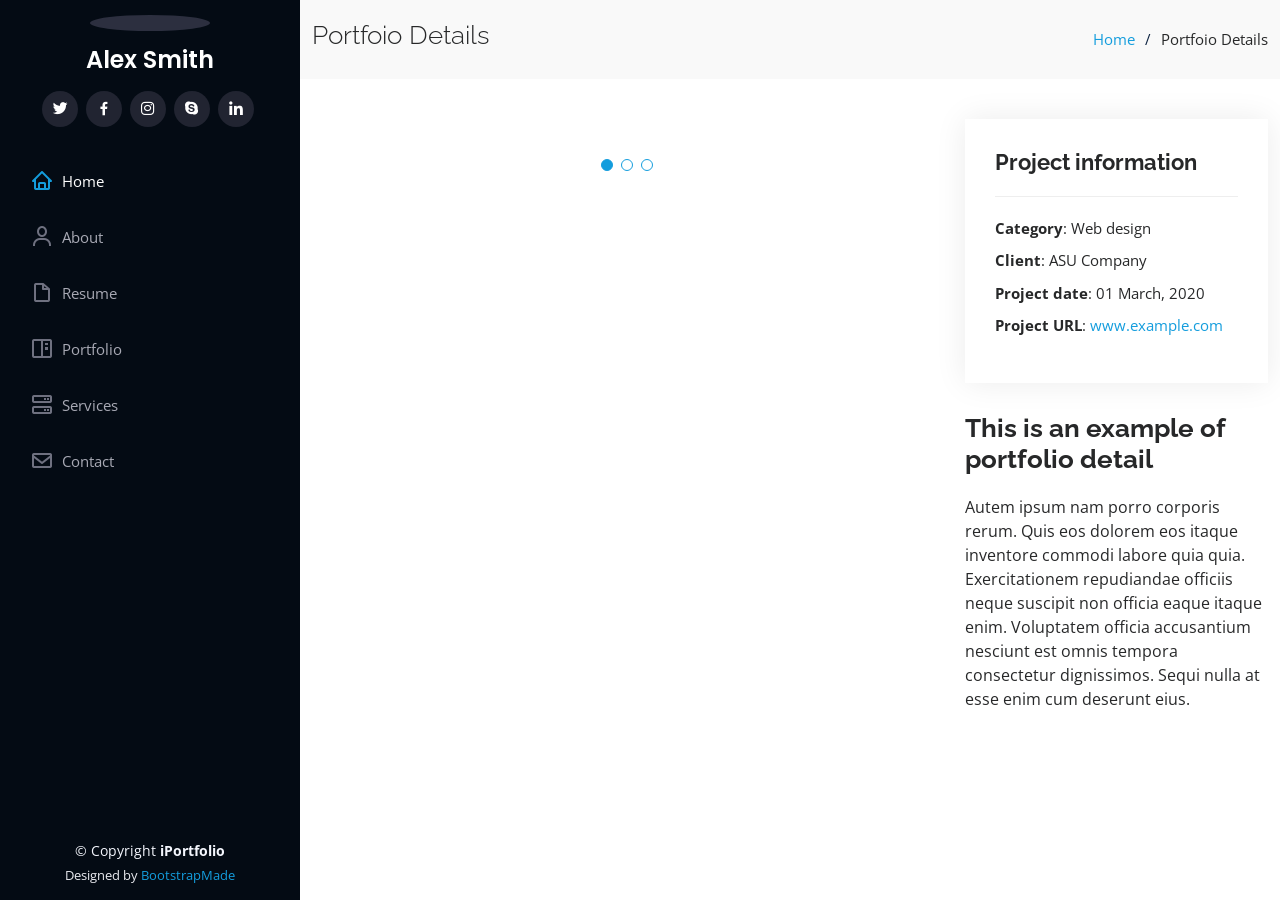
==== portfolio-details.html @ 53640147 "test" ====
<!DOCTYPE html>
<html lang="en">

<head>
  <meta charset="utf-8">
  <meta content="width=device-width, initial-scale=1.0" name="viewport">

  <title>Portfolio Details - iPortfolio Bootstrap Template</title>
  <meta content="" name="description">
  <meta content="" name="keywords">

  <!-- Favicons -->
  <link href="assets/img/favicon.png" rel="icon">
  <link href="assets/img/apple-touch-icon.png" rel="apple-touch-icon">

  <!-- Google Fonts -->
  <link href="https://fonts.googleapis.com/css?family=Open+Sans:300,300i,400,400i,600,600i,700,700i|Raleway:300,300i,400,400i,500,500i,600,600i,700,700i|Poppins:300,300i,400,400i,500,500i,600,600i,700,700i" rel="stylesheet">

  <!-- Vendor CSS Files -->
  <link href="assets/vendor/aos/aos.css" rel="stylesheet">
  <link href="assets/vendor/bootstrap/css/bootstrap.min.css" rel="stylesheet">
  <link href="assets/vendor/bootstrap-icons/bootstrap-icons.css" rel="stylesheet">
  <link href="assets/vendor/boxicons/css/boxicons.min.css" rel="stylesheet">
  <link href="assets/vendor/glightbox/css/glightbox.min.css" rel="stylesheet">
  <link href="assets/vendor/swiper/swiper-bundle.min.css" rel="stylesheet">

  <!-- Template Main CSS File -->
  <link href="assets/css/style.css" rel="stylesheet">

  <!-- =======================================================
  * Template Name: iPortfolio - v3.10.0
  * Template URL: https://bootstrapmade.com/iportfolio-bootstrap-portfolio-websites-template/
  * Author: BootstrapMade.com
  * License: https://bootstrapmade.com/license/
  ======================================================== -->
</head>

<body>

  <!-- ======= Mobile nav toggle button ======= -->
  <i class="bi bi-list mobile-nav-toggle d-xl-none"></i>

  <!-- ======= Header ======= -->
  <header id="header">
    <div class="d-flex flex-column">

      <div class="profile">
        <img src="assets/img/profile-img.jpg" alt="" class="img-fluid rounded-circle">
        <h1 class="text-light"><a href="index.html">Alex Smith</a></h1>
        <div class="social-links mt-3 text-center">
          <a href="#" class="twitter"><i class="bx bxl-twitter"></i></a>
          <a href="#" class="facebook"><i class="bx bxl-facebook"></i></a>
          <a href="#" class="instagram"><i class="bx bxl-instagram"></i></a>
          <a href="#" class="google-plus"><i class="bx bxl-skype"></i></a>
          <a href="#" class="linkedin"><i class="bx bxl-linkedin"></i></a>
        </div>
      </div>

      <nav id="navbar" class="nav-menu navbar">
        <ul>
          <li><a href="#hero" class="nav-link scrollto active"><i class="bx bx-home"></i> <span>Home</span></a></li>
          <li><a href="#about" class="nav-link scrollto"><i class="bx bx-user"></i> <span>About</span></a></li>
          <li><a href="#resume" class="nav-link scrollto"><i class="bx bx-file-blank"></i> <span>Resume</span></a></li>
          <li><a href="#portfolio" class="nav-link scrollto"><i class="bx bx-book-content"></i> <span>Portfolio</span></a></li>
          <li><a href="#services" class="nav-link scrollto"><i class="bx bx-server"></i> <span>Services</span></a></li>
          <li><a href="#contact" class="nav-link scrollto"><i class="bx bx-envelope"></i> <span>Contact</span></a></li>
        </ul>
      </nav><!-- .nav-menu -->
    </div>
  </header><!-- End Header -->

  <main id="main">

    <!-- ======= Breadcrumbs ======= -->
    <section id="breadcrumbs" class="breadcrumbs">
      <div class="container">

        <div class="d-flex justify-content-between align-items-center">
          <h2>Portfoio Details</h2>
          <ol>
            <li><a href="index.html">Home</a></li>
            <li>Portfoio Details</li>
          </ol>
        </div>

      </div>
    </section><!-- End Breadcrumbs -->

    <!-- ======= Portfolio Details Section ======= -->
    <section id="portfolio-details" class="portfolio-details">
      <div class="container">

        <div class="row gy-4">

          <div class="col-lg-8">
            <div class="portfolio-details-slider swiper">
              <div class="swiper-wrapper align-items-center">

                <div class="swiper-slide">
                  <img src="assets/img/portfolio/portfolio-details-1.jpg" alt="">
                </div>

                <div class="swiper-slide">
                  <img src="assets/img/portfolio/portfolio-details-2.jpg" alt="">
                </div>

                <div class="swiper-slide">
                  <img src="assets/img/portfolio/portfolio-details-3.jpg" alt="">
                </div>

              </div>
              <div class="swiper-pagination"></div>
            </div>
          </div>

          <div class="col-lg-4">
            <div class="portfolio-info">
              <h3>Project information</h3>
              <ul>
                <li><strong>Category</strong>: Web design</li>
                <li><strong>Client</strong>: ASU Company</li>
                <li><strong>Project date</strong>: 01 March, 2020</li>
                <li><strong>Project URL</strong>: <a href="#">www.example.com</a></li>
              </ul>
            </div>
            <div class="portfolio-description">
              <h2>This is an example of portfolio detail</h2>
              <p>
                Autem ipsum nam porro corporis rerum. Quis eos dolorem eos itaque inventore commodi labore quia quia. Exercitationem repudiandae officiis neque suscipit non officia eaque itaque enim. Voluptatem officia accusantium nesciunt est omnis tempora consectetur dignissimos. Sequi nulla at esse enim cum deserunt eius.
              </p>
            </div>
          </div>

        </div>

      </div>
    </section><!-- End Portfolio Details Section -->

  </main><!-- End #main -->

  <!-- ======= Footer ======= -->
  <footer id="footer">
    <div class="container">
      <div class="copyright">
        &copy; Copyright <strong><span>iPortfolio</span></strong>
      </div>
      <div class="credits">
        <!-- All the links in the footer should remain intact. -->
        <!-- You can delete the links only if you purchased the pro version. -->
        <!-- Licensing information: https://bootstrapmade.com/license/ -->
        <!-- Purchase the pro version with working PHP/AJAX contact form: https://bootstrapmade.com/iportfolio-bootstrap-portfolio-websites-template/ -->
        Designed by <a href="https://bootstrapmade.com/">BootstrapMade</a>
      </div>
    </div>
  </footer><!-- End  Footer -->

  <a href="#" class="back-to-top d-flex align-items-center justify-content-center"><i class="bi bi-arrow-up-short"></i></a>

  <!-- Vendor JS Files -->
  <script src="assets/vendor/purecounter/purecounter_vanilla.js"></script>
  <script src="assets/vendor/aos/aos.js"></script>
  <script src="assets/vendor/bootstrap/js/bootstrap.bundle.min.js"></script>
  <script src="assets/vendor/glightbox/js/glightbox.min.js"></script>
  <script src="assets/vendor/isotope-layout/isotope.pkgd.min.js"></script>
  <script src="assets/vendor/swiper/swiper-bundle.min.js"></script>
  <script src="assets/vendor/typed.js/typed.min.js"></script>
  <script src="assets/vendor/waypoints/noframework.waypoints.js"></script>
  <script src="assets/vendor/php-email-form/validate.js"></script>

  <!-- Template Main JS File -->
  <script src="assets/js/main.js"></script>

</body>

</html>
---- assets/css/style.css ----
/**
* Template Name: iPortfolio - v3.10.0
* Template URL: https://bootstrapmade.com/iportfolio-bootstrap-portfolio-websites-template/
* Author: BootstrapMade.com
* License: https://bootstrapmade.com/license/
*/

/*--------------------------------------------------------------
# General
--------------------------------------------------------------*/
body {
  font-family: "Open Sans", sans-serif;
  color: #272829;
}

a {
  color: #149ddd;
  text-decoration: none;
}

a:hover {
  color: #37b3ed;
  text-decoration: none;
}

h1,
h2,
h3,
h4,
h5,
h6 {
  font-family: "Raleway", sans-serif;
}

/*--------------------------------------------------------------
# Back to top button
--------------------------------------------------------------*/
.back-to-top {
  position: fixed;
  visibility: hidden;
  opacity: 0;
  right: 15px;
  bottom: 15px;
  z-index: 996;
  background: #149ddd;
  width: 40px;
  height: 40px;
  border-radius: 50px;
  transition: all 0.4s;
}

.back-to-top i {
  font-size: 28px;
  color: #fff;
  line-height: 0;
}

.back-to-top:hover {
  background: #2eafec;
  color: #fff;
}

.back-to-top.active {
  visibility: visible;
  opacity: 1;
}

/*--------------------------------------------------------------
# Header
--------------------------------------------------------------*/
#header {
  position: fixed;
  top: 0;
  left: 0;
  bottom: 0;
  width: 300px;
  transition: all ease-in-out 0.5s;
  z-index: 9997;
  transition: all 0.5s;
  padding: 0 15px;
  background: #040b14;
  overflow-y: auto;
}

#header .profile img {
  margin: 15px auto;
  display: block;
  width: 120px;
  border: 8px solid #2c2f3f;
}

#header .profile h1 {
  font-size: 24px;
  margin: 0;
  padding: 0;
  font-weight: 600;
  -moz-text-align-last: center;
  text-align-last: center;
  font-family: "Poppins", sans-serif;
}

#header .profile h1 a,
#header .profile h1 a:hover {
  color: #fff;
  text-decoration: none;
}

#header .profile .social-links a {
  font-size: 18px;
  display: inline-block;
  background: #212431;
  color: #fff;
  line-height: 1;
  padding: 8px 0;
  margin-right: 4px;
  border-radius: 50%;
  text-align: center;
  width: 36px;
  height: 36px;
  transition: 0.3s;
}

#header .profile .social-links a:hover {
  background: #149ddd;
  color: #fff;
  text-decoration: none;
}

#main {
  margin-left: 300px;
}

@media (max-width: 1199px) {
  #header {
    left: -300px;
  }

  #main {
    margin-left: 0;
  }
}

/*--------------------------------------------------------------
# Navigation Menu
--------------------------------------------------------------*/
/* Desktop Navigation */
.nav-menu {
  padding: 30px 0 0 0;
}

.nav-menu * {
  margin: 0;
  padding: 0;
  list-style: none;
}

.nav-menu>ul>li {
  position: relative;
  white-space: nowrap;
}

.nav-menu a,
.nav-menu a:focus {
  display: flex;
  align-items: center;
  color: #a8a9b4;
  padding: 12px 15px;
  margin-bottom: 8px;
  transition: 0.3s;
  font-size: 15px;
}

.nav-menu a i,
.nav-menu a:focus i {
  font-size: 24px;
  padding-right: 8px;
  color: #6f7180;
}

.nav-menu a:hover,
.nav-menu .active,
.nav-menu .active:focus,
.nav-menu li:hover>a {
  text-decoration: none;
  color: #fff;
}

.nav-menu a:hover i,
.nav-menu .active i,
.nav-menu .active:focus i,
.nav-menu li:hover>a i {
  color: #149ddd;
}

/* Mobile Navigation */
.mobile-nav-toggle {
  position: fixed;
  right: 15px;
  top: 15px;
  z-index: 9998;
  border: 0;
  font-size: 24px;
  transition: all 0.4s;
  outline: none !important;
  background-color: #149ddd;
  color: #fff;
  width: 40px;
  height: 40px;
  display: inline-flex;
  align-items: center;
  justify-content: center;
  line-height: 0;
  border-radius: 50px;
  cursor: pointer;
}

.mobile-nav-active {
  overflow: hidden;
}

.mobile-nav-active #header {
  left: 0;
}

/*--------------------------------------------------------------
# Hero Section
--------------------------------------------------------------*/
#hero {
  width: 100%;
  height: 100vh;
  background: url("../img/hero-bg.jpg") top center;
  background-size: cover;
}

#hero:before {
  content: "";
  background: rgba(5, 13, 24, 0.3);
  position: absolute;
  bottom: 0;
  top: 0;
  left: 0;
  right: 0;
  z-index: 1;
}

#hero .hero-container {
  position: relative;
  z-index: 2;
  min-width: 300px;
}

#hero h1 {
  margin: 0 0 10px 0;
  font-size: 64px;
  font-weight: 700;
  line-height: 56px;
  color: #fff;
}

#hero p {
  color: #fff;
  margin-bottom: 50px;
  font-size: 26px;
  font-family: "Poppins", sans-serif;
}

#hero p span {
  color: #fff;
  padding-bottom: 4px;
  letter-spacing: 1px;
  border-bottom: 3px solid #149ddd;
}

@media (min-width: 1024px) {
  #hero {
    background-attachment: fixed;
  }
}

@media (max-width: 768px) {
  #hero h1 {
    font-size: 28px;
    line-height: 36px;
  }

  #hero h2 {
    font-size: 18px;
    line-height: 24px;
    margin-bottom: 30px;
  }
}

/*--------------------------------------------------------------
# Sections General
--------------------------------------------------------------*/
section {
  padding: 60px 0;
  overflow: hidden;
}

.section-bg {
  background: #f5f8fd;
}

.section-title {
  padding-bottom: 30px;
}

.section-title h2 {
  font-size: 32px;
  font-weight: bold;
  margin-bottom: 20px;
  padding-bottom: 20px;
  position: relative;
  color: #173b6c;
}

.section-title h2::after {
  content: "";
  position: absolute;
  display: block;
  width: 50px;
  height: 3px;
  background: #149ddd;
  bottom: 0;
  left: 0;
}

.section-title p {
  margin-bottom: 0;
}

/*--------------------------------------------------------------
# About
--------------------------------------------------------------*/
.about .content h3 {
  font-weight: 700;
  font-size: 26px;
  color: #173b6c;
}

.about .content ul {
  list-style: none;
  padding: 0;
}

.about .content ul li {
  margin-bottom: 20px;
  display: flex;
  align-items: center;
}

.about .content ul strong {
  margin-right: 10px;
}

.about .content ul i {
  font-size: 16px;
  margin-right: 5px;
  color: #149ddd;
  line-height: 0;
}

.about .content p:last-child {
  margin-bottom: 0;
}

/*--------------------------------------------------------------
# Facts
--------------------------------------------------------------*/
.facts {
  padding-bottom: 30px;
}

.facts .count-box {
  padding: 30px;
  width: 100%;
}

.facts .count-box i {
  display: block;
  font-size: 44px;
  color: #149ddd;
  float: left;
  line-height: 0;
}

.facts .count-box span {
  font-size: 48px;
  line-height: 40px;
  display: block;
  font-weight: 700;
  color: #050d18;
  margin-left: 60px;
}

.facts .count-box p {
  padding: 15px 0 0 0;
  margin: 0 0 0 60px;
  font-family: "Raleway", sans-serif;
  font-size: 14px;
  color: #122f57;
}

.facts .count-box a {
  font-weight: 600;
  display: block;
  margin-top: 20px;
  color: #122f57;
  font-size: 15px;
  font-family: "Poppins", sans-serif;
  transition: ease-in-out 0.3s;
}

.facts .count-box a:hover {
  color: #1f5297;
}

/*--------------------------------------------------------------
# Akills
--------------------------------------------------------------*/
.skills .progress {
  height: 60px;
  display: block;
  background: none;
  border-radius: 0;
}

.skills .progress .skill {
  padding: 0;
  margin: 0 0 6px 0;
  text-transform: uppercase;
  display: block;
  font-weight: 600;
  font-family: "Poppins", sans-serif;
  color: #050d18;
}

.skills .progress .skill .val {
  float: right;
  font-style: normal;
}

.skills .progress-bar-wrap {
  background: #dce8f8;
  height: 10px;
}

.skills .progress-bar {
  width: 1px;
  height: 10px;
  transition: 0.9s;
  background-color: #149ddd;
}

/*--------------------------------------------------------------
# Resume
--------------------------------------------------------------*/
.resume .resume-title {
  font-size: 26px;
  font-weight: 700;
  margin-top: 20px;
  margin-bottom: 20px;
  color: #050d18;
}

.resume .resume-item {
  padding: 0 0 20px 20px;
  margin-top: -2px;
  border-left: 2px solid #1f5297;
  position: relative;
}

.resume .resume-item h4 {
  line-height: 18px;
  font-size: 18px;
  font-weight: 600;
  text-transform: uppercase;
  font-family: "Poppins", sans-serif;
  color: #050d18;
  margin-bottom: 10px;
}

.resume .resume-item h5 {
  font-size: 16px;
  background: #e4edf9;
  padding: 5px 15px;
  display: inline-block;
  font-weight: 600;
  margin-bottom: 10px;
}

.resume .resume-item ul {
  padding-left: 20px;
}

.resume .resume-item ul li {
  padding-bottom: 10px;
}

.resume .resume-item:last-child {
  padding-bottom: 0;
}

.resume .resume-item::before {
  content: "";
  position: absolute;
  width: 16px;
  height: 16px;
  border-radius: 50px;
  left: -9px;
  top: 0;
  background: #fff;
  border: 2px solid #1f5297;
}

/*--------------------------------------------------------------
# Portfolio
--------------------------------------------------------------*/
.portfolio .portfolio-item {
  margin-bottom: 30px;
}

.portfolio #portfolio-flters {
  padding: 0;
  margin: 0 auto 35px auto;
  list-style: none;
  text-align: center;
  background: #fff;
  border-radius: 50px;
  padding: 2px 15px;
}

.portfolio #portfolio-flters li {
  cursor: pointer;
  display: inline-block;
  padding: 10px 15px 8px 15px;
  font-size: 14px;
  font-weight: 600;
  line-height: 1;
  text-transform: uppercase;
  color: #272829;
  margin-bottom: 5px;
  transition: all 0.3s ease-in-out;
}

.portfolio #portfolio-flters li:hover,
.portfolio #portfolio-flters li.filter-active {
  color: #149ddd;
}

.portfolio #portfolio-flters li:last-child {
  margin-right: 0;
}

.portfolio .portfolio-wrap {
  transition: 0.3s;
  position: relative;
  overflow: hidden;
  z-index: 1;
}

.portfolio .portfolio-wrap::before {
  content: "";
  background: rgba(255, 255, 255, 0.5);
  position: absolute;
  left: 0;
  right: 0;
  top: 0;
  bottom: 0;
  transition: all ease-in-out 0.3s;
  z-index: 2;
  opacity: 0;
}

.portfolio .portfolio-wrap .portfolio-links {
  opacity: 1;
  left: 0;
  right: 0;
  bottom: -60px;
  z-index: 3;
  position: absolute;
  transition: all ease-in-out 0.3s;
  display: flex;
  justify-content: center;
}

.portfolio .portfolio-wrap .portfolio-links a {
  color: #fff;
  font-size: 28px;
  text-align: center;
  background: rgba(20, 157, 221, 0.75);
  transition: 0.3s;
  width: 50%;
}

.portfolio .portfolio-wrap .portfolio-links a:hover {
  background: rgba(20, 157, 221, 0.95);
}

.portfolio .portfolio-wrap .portfolio-links a+a {
  border-left: 1px solid #37b3ed;
}

.portfolio .portfolio-wrap:hover::before {
  top: 0;
  left: 0;
  right: 0;
  bottom: 0;
  opacity: 1;
}

.portfolio .portfolio-wrap:hover .portfolio-links {
  opacity: 1;
  bottom: 0;
}

/*--------------------------------------------------------------
# Portfolio Details
--------------------------------------------------------------*/
.portfolio-details {
  padding-top: 40px;
}

.portfolio-details .portfolio-details-slider img {
  width: 100%;
}

.portfolio-details .portfolio-details-slider .swiper-pagination {
  margin-top: 20px;
  position: relative;
}

.portfolio-details .portfolio-details-slider .swiper-pagination .swiper-pagination-bullet {
  width: 12px;
  height: 12px;
  background-color: #fff;
  opacity: 1;
  border: 1px solid #149ddd;
}

.portfolio-details .portfolio-details-slider .swiper-pagination .swiper-pagination-bullet-active {
  background-color: #149ddd;
}

.portfolio-details .portfolio-info {
  padding: 30px;
  box-shadow: 0px 0 30px rgba(5, 13, 24, 0.08);
}

.portfolio-details .portfolio-info h3 {
  font-size: 22px;
  font-weight: 700;
  margin-bottom: 20px;
  padding-bottom: 20px;
  border-bottom: 1px solid #eee;
}

.portfolio-details .portfolio-info ul {
  list-style: none;
  padding: 0;
  font-size: 15px;
}

.portfolio-details .portfolio-info ul li+li {
  margin-top: 10px;
}

.portfolio-details .portfolio-description {
  padding-top: 30px;
}

.portfolio-details .portfolio-description h2 {
  font-size: 26px;
  font-weight: 700;
  margin-bottom: 20px;
}

.portfolio-details .portfolio-description p {
  padding: 0;
}

/*--------------------------------------------------------------
# Services
--------------------------------------------------------------*/
.services .icon-box {
  margin-bottom: 20px;
}

.services .icon {
  float: left;
  display: flex;
  align-items: center;
  justify-content: center;
  width: 54px;
  height: 54px;
  background: #149ddd;
  border-radius: 50%;
  transition: 0.5s;
  border: 1px solid #149ddd;
}

.services .icon i {
  color: #fff;
  font-size: 24px;
  line-height: 0;
}

.services .icon-box:hover .icon {
  background: #fff;
}

.services .icon-box:hover .icon i {
  color: #149ddd;
}

.services .title {
  margin-left: 80px;
  font-weight: 700;
  margin-bottom: 15px;
  font-size: 18px;
}

.services .title a {
  color: #343a40;
}

.services .title a:hover {
  color: #149ddd;
}

.services .description {
  margin-left: 80px;
  line-height: 24px;
  font-size: 14px;
}

/*--------------------------------------------------------------
# Testimonials
--------------------------------------------------------------*/
.testimonials .testimonials-carousel,
.testimonials .testimonials-slider {
  overflow: hidden;
}

.testimonials .testimonial-item {
  box-sizing: content-box;
  text-align: center;
  min-height: 320px;
}

.testimonials .testimonial-item .testimonial-img {
  width: 90px;
  border-radius: 50%;
  margin: 0 auto;
}

.testimonials .testimonial-item h3 {
  font-size: 18px;
  font-weight: bold;
  margin: 10px 0 5px 0;
  color: #111;
}

.testimonials .testimonial-item h4 {
  font-size: 14px;
  color: #999;
  margin: 0;
}

.testimonials .testimonial-item .quote-icon-left,
.testimonials .testimonial-item .quote-icon-right {
  color: #c3e8fa;
  font-size: 26px;
}

.testimonials .testimonial-item .quote-icon-left {
  display: inline-block;
  left: -5px;
  position: relative;
}

.testimonials .testimonial-item .quote-icon-right {
  display: inline-block;
  right: -5px;
  position: relative;
  top: 10px;
}

.testimonials .testimonial-item p {
  font-style: italic;
  margin: 0 15px 15px 15px;
  padding: 20px;
  background: #fff;
  position: relative;
  margin-bottom: 35px;
  border-radius: 6px;
  box-shadow: 0px 2px 15px rgba(0, 0, 0, 0.1);
}

.testimonials .testimonial-item p::after {
  content: "";
  width: 0;
  height: 0;
  border-top: 20px solid #fff;
  border-right: 20px solid transparent;
  border-left: 20px solid transparent;
  position: absolute;
  bottom: -20px;
  left: calc(50% - 20px);
}

.testimonials .swiper-pagination {
  margin-top: 20px;
  position: relative;
}

.testimonials .swiper-pagination .swiper-pagination-bullet {
  width: 12px;
  height: 12px;
  background-color: #fff;
  opacity: 1;
  border: 1px solid #149ddd;
}

.testimonials .swiper-pagination .swiper-pagination-bullet-active {
  background-color: #149ddd;
}

/*--------------------------------------------------------------
# Contact
--------------------------------------------------------------*/
.contact {
  padding-bottom: 130px;
}

.contact .info {
  padding: 30px;
  background: #fff;
  width: 100%;
  box-shadow: 0 0 24px 0 rgba(0, 0, 0, 0.12);
}

.contact .info i {
  font-size: 20px;
  color: #149ddd;
  float: left;
  width: 44px;
  height: 44px;
  background: #dff3fc;
  display: flex;
  justify-content: center;
  align-items: center;
  border-radius: 50px;
  transition: all 0.3s ease-in-out;
}

.contact .info h4 {
  padding: 0 0 0 60px;
  font-size: 22px;
  font-weight: 600;
  margin-bottom: 5px;
  color: #050d18;
}

.contact .info p {
  padding: 0 0 10px 60px;
  margin-bottom: 20px;
  font-size: 14px;
  color: #173b6c;
}

.contact .info .email p {
  padding-top: 5px;
}

.contact .info .social-links {
  padding-left: 60px;
}

.contact .info .social-links a {
  font-size: 18px;
  display: inline-block;
  background: #333;
  color: #fff;
  line-height: 1;
  padding: 8px 0;
  border-radius: 50%;
  text-align: center;
  width: 36px;
  height: 36px;
  transition: 0.3s;
  margin-right: 10px;
}

.contact .info .social-links a:hover {
  background: #149ddd;
  color: #fff;
}

.contact .info .email:hover i,
.contact .info .address:hover i,
.contact .info .phone:hover i {
  background: #149ddd;
  color: #fff;
}

.contact .php-email-form {
  width: 100%;
  padding: 30px;
  background: #fff;
  box-shadow: 0 0 24px 0 rgba(0, 0, 0, 0.12);
}

.contact .php-email-form .form-group {
  padding-bottom: 8px;
}

.contact .php-email-form .validate {
  display: none;
  color: red;
  margin: 0 0 15px 0;
  font-weight: 400;
  font-size: 13px;
}

.contact .php-email-form .error-message {
  display: none;
  color: #fff;
  background: #ed3c0d;
  text-align: left;
  padding: 15px;
  font-weight: 600;
}

.contact .php-email-form .error-message br+br {
  margin-top: 25px;
}

.contact .php-email-form .sent-message {
  display: none;
  color: #fff;
  background: #18d26e;
  text-align: center;
  padding: 15px;
  font-weight: 600;
}

.contact .php-email-form .loading {
  display: none;
  background: #fff;
  text-align: center;
  padding: 15px;
}

.contact .php-email-form .loading:before {
  content: "";
  display: inline-block;
  border-radius: 50%;
  width: 24px;
  height: 24px;
  margin: 0 10px -6px 0;
  border: 3px solid #18d26e;
  border-top-color: #eee;
  -webkit-animation: animate-loading 1s linear infinite;
  animation: animate-loading 1s linear infinite;
}

.contact .php-email-form .form-group {
  margin-bottom: 15px;
}

.contact .php-email-form label {
  padding-bottom: 8px;
}

.contact .php-email-form input,
.contact .php-email-form textarea {
  border-radius: 0;
  box-shadow: none;
  font-size: 14px;
}

.contact .php-email-form input {
  height: 44px;
}

.contact .php-email-form textarea {
  padding: 10px 15px;
}

.contact .php-email-form button[type=submit] {
  background: #149ddd;
  border: 0;
  padding: 10px 24px;
  color: #fff;
  transition: 0.4s;
  border-radius: 4px;
}

.contact .php-email-form button[type=submit]:hover {
  background: #37b3ed;
}

@-webkit-keyframes animate-loading {
  0% {
    transform: rotate(0deg);
  }

  100% {
    transform: rotate(360deg);
  }
}

@keyframes animate-loading {
  0% {
    transform: rotate(0deg);
  }

  100% {
    transform: rotate(360deg);
  }
}

/*--------------------------------------------------------------
# Breadcrumbs
--------------------------------------------------------------*/
.breadcrumbs {
  padding: 20px 0;
  background: #f9f9f9;
}

.breadcrumbs h2 {
  font-size: 26px;
  font-weight: 300;
}

.breadcrumbs ol {
  display: flex;
  flex-wrap: wrap;
  list-style: none;
  padding: 0;
  margin: 0;
  font-size: 15px;
}

.breadcrumbs ol li+li {
  padding-left: 10px;
}

.breadcrumbs ol li+li::before {
  display: inline-block;
  padding-right: 10px;
  color: #0e2442;
  content: "/";
}

@media (max-width: 768px) {
  .breadcrumbs .d-flex {
    display: block !important;
  }

  .breadcrumbs ol {
    display: block;
  }

  .breadcrumbs ol li {
    display: inline-block;
  }
}

/*--------------------------------------------------------------
# Footer
--------------------------------------------------------------*/
#footer {
  padding: 15px;
  color: #f4f6fd;
  font-size: 14px;
  position: fixed;
  left: 0;
  bottom: 0;
  width: 300px;
  z-index: 9999;
  background: #040b14;
}

#footer .copyright {
  text-align: center;
}

#footer .credits {
  padding-top: 5px;
  text-align: center;
  font-size: 13px;
  color: #eaebf0;
}

@media (max-width: 1199px) {
  #footer {
    position: static;
    width: auto;
    padding-right: 20px 15px;
  }
}
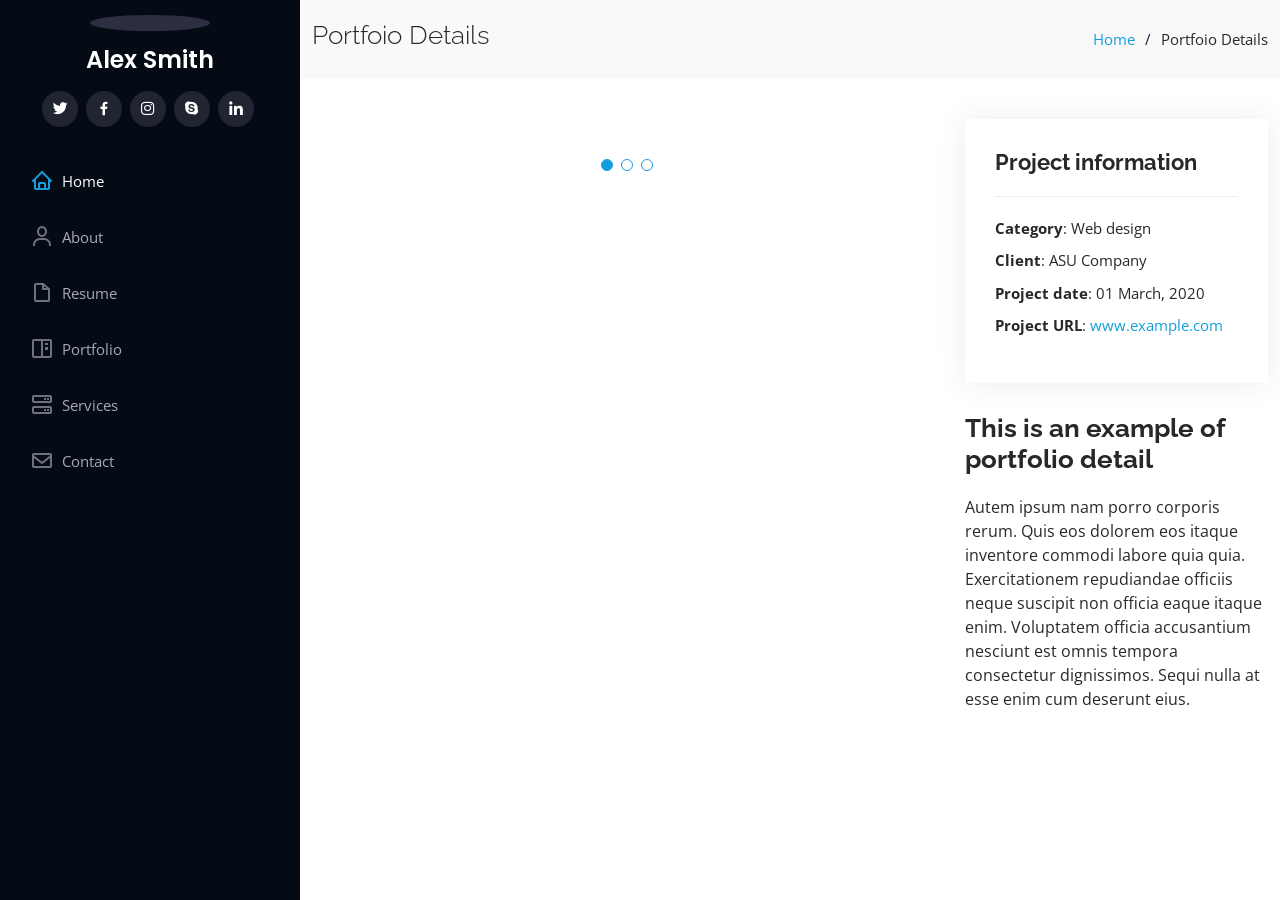
==== commit 09fb8cae: "second_commit" ====
--- a/portfolio-details.html
+++ b/portfolio-details.html
@@ -138,21 +138,6 @@
 
   </main><!-- End #main -->
 
-  <!-- ======= Footer ======= -->
-  <footer id="footer">
-    <div class="container">
-      <div class="copyright">
-        &copy; Copyright <strong><span>iPortfolio</span></strong>
-      </div>
-      <div class="credits">
-        <!-- All the links in the footer should remain intact. -->
-        <!-- You can delete the links only if you purchased the pro version. -->
-        <!-- Licensing information: https://bootstrapmade.com/license/ -->
-        <!-- Purchase the pro version with working PHP/AJAX contact form: https://bootstrapmade.com/iportfolio-bootstrap-portfolio-websites-template/ -->
-        Designed by <a href="https://bootstrapmade.com/">BootstrapMade</a>
-      </div>
-    </div>
-  </footer><!-- End  Footer -->
 
   <a href="#" class="back-to-top d-flex align-items-center justify-content-center"><i class="bi bi-arrow-up-short"></i></a>
 
--- a/assets/css/style.css
+++ b/assets/css/style.css
@@ -1101,4 +1101,27 @@
     width: auto;
     padding-right: 20px 15px;
   }
-}+}
+
+/*--------------------------------------------------------------
+# Custom
+--------------------------------------------------------------*/
+
+.InfoCardOnRow{
+  float: right;
+  width: 30%;
+  
+}
+
+
+.InfoCardSecondOnRow{
+  float: left;
+  width: 30%;
+  margin-left: 9%;
+}
+
+
+.InfoCardFirstOnRow{
+  float: left;
+  width: 30%;
+}
